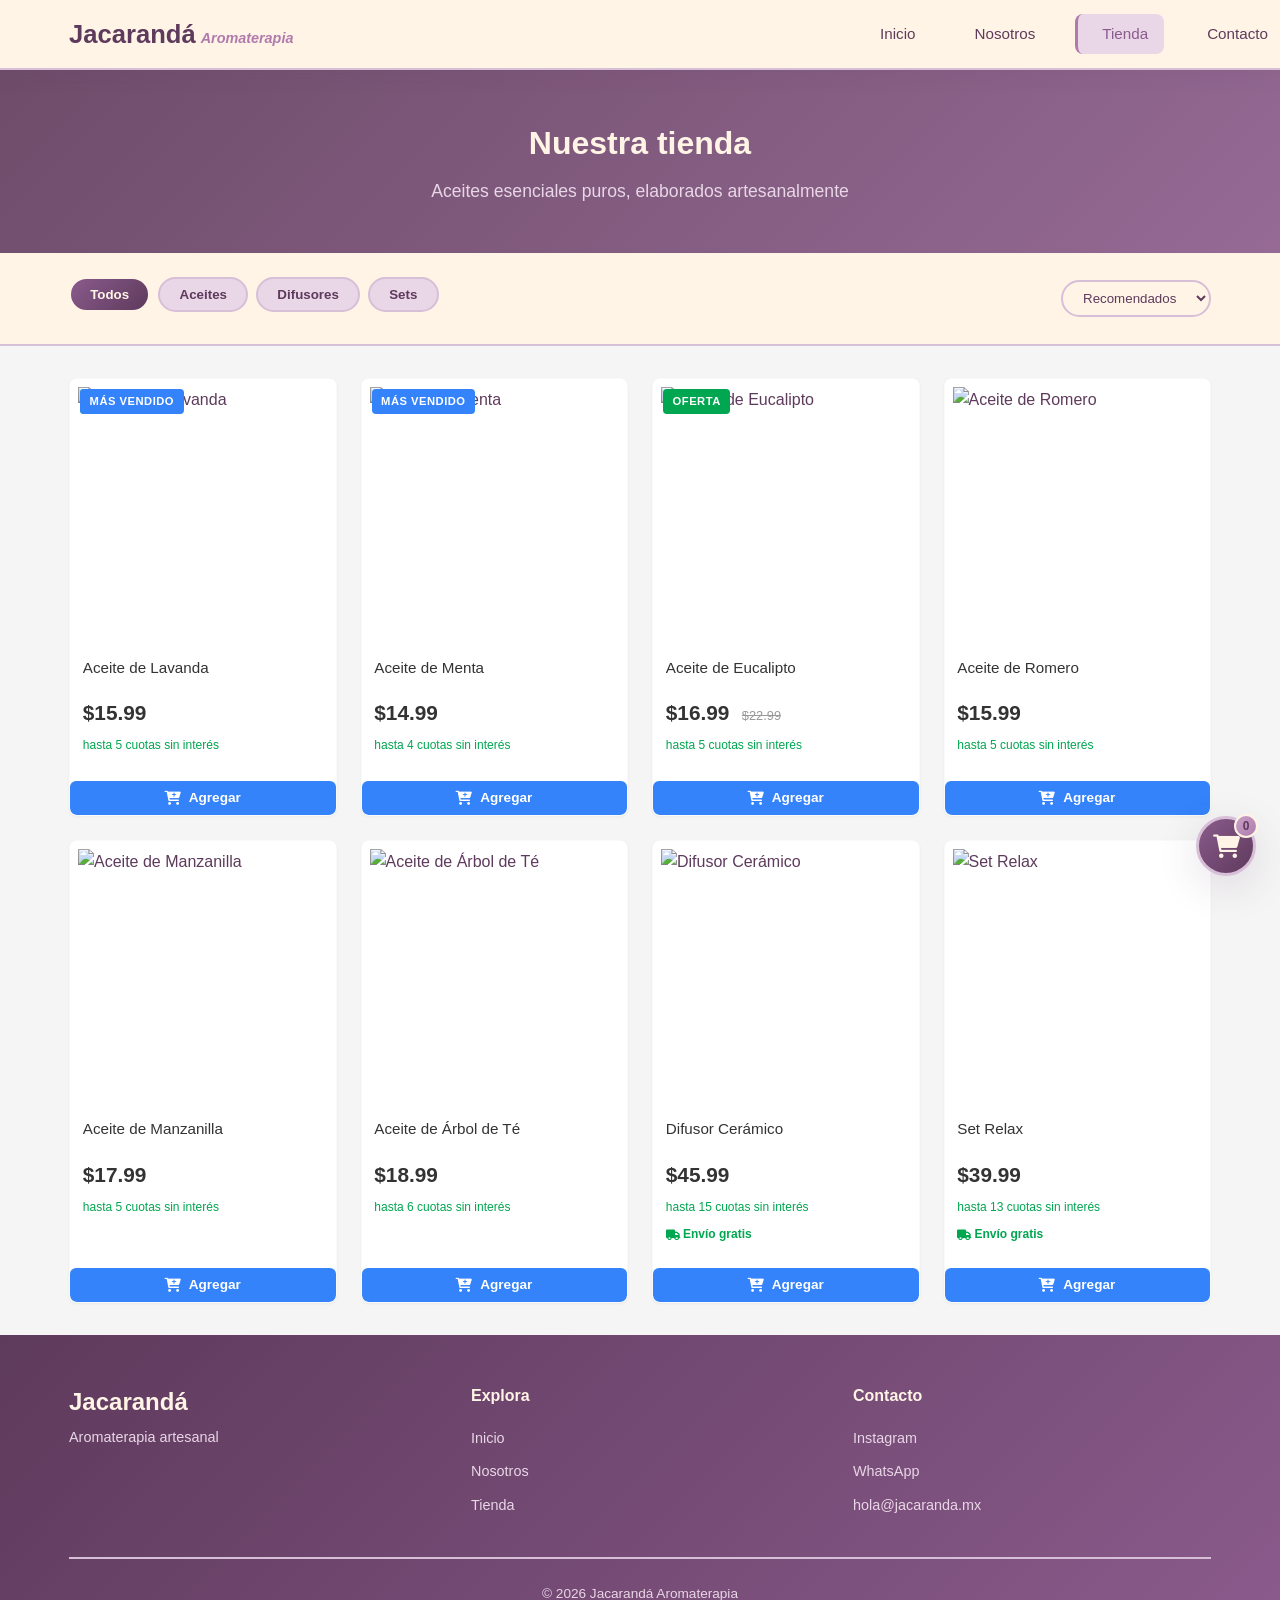
==== tienda.html @ 15b4b7e2 "Proyecto pra mostrar" ====
<!DOCTYPE html>
<html lang="es">
<head>
    <meta charset="UTF-8">
    <meta name="viewport" content="width=device-width, initial-scale=1.0, maximum-scale=1.0, user-scalable=yes">
    <title>Tienda Jacarandá - Aceites esenciales artesanales</title>
    <link rel="stylesheet" href="./css/styles.css">
    <!-- Font Awesome -->
    <link rel="stylesheet" href="https://cdnjs.cloudflare.com/ajax/libs/font-awesome/6.0.0/css/all.min.css">
</head>
<body>
    <!-- ===== HEADER ===== -->
    <header>
        <div class="container">
            <div class="logo">
                <h1>Jacarandá<span>Aromaterapia</span></h1>
            </div>
            
            <button class="menu-toggle" id="menuToggle">
                <i class="fas fa-bars"></i>
            </button>

            <nav class="nav-menu" id="navMenu">
                <button class="menu-close" id="menuClose">
                    <i class="fas fa-times"></i>
                </button>
                <ul>
                    <li><a href="index.html" class="menu-link">Inicio</a></li>
                    <li><a href="index.html#nosotros">Nosotros</a></li>
                    <li><a href="tienda.html" class="menu-link active">Tienda</a></li>
                    <li><a href="index.html#contacto">Contacto</a></li>
                </ul>
            </nav>
        </div>
    </header>

    <!-- ===== CARRITO FLOTANTE ===== -->
    <div class="cart-floating" id="cartFloating">
        <button class="cart-toggle" id="cartToggle">
            <i class="fas fa-shopping-cart"></i>
            <span class="cart-count" id="cartCount">0</span>
        </button>
        
        <div class="cart-panel" id="cartPanel">
            <div class="cart-header">
                <h3>Mi carrito</h3>
                <button class="cart-close" id="cartClose">
                    <i class="fas fa-times"></i>
                </button>
            </div>
            <div class="cart-items" id="cartItems">
                <p class="cart-empty">Tu carrito está vacío</p>
            </div>
            <div class="cart-footer">
                <div class="cart-total">
                    <span>Total:</span>
                    <span id="cartTotal">$0.00</span>
                </div>
                <button class="btn btn-primary" id="checkoutBtn">
                    <i class="fas fa-check-circle"></i> Finalizar compra
                </button>
            </div>
        </div>
    </div>

    <!-- ===== HERO TIENDA ===== -->
    <section class="hero-tienda">
        <div class="container">
            <div class="hero-tienda-content">
                <h1>Nuestra tienda</h1>
                <p>Aceites esenciales puros, elaborados artesanalmente</p>
            </div>
        </div>
    </section>

    <!-- ===== FILTROS ===== -->
    <section class="filtros">
        <div class="container">
            <div class="filtros-wrapper">
                <div class="filtros-tabs">
                    <button class="filtro-btn active" data-filtro="todos">Todos</button>
                    <button class="filtro-btn" data-filtro="aceites">Aceites</button>
                    <button class="filtro-btn" data-filtro="difusores">Difusores</button>
                    <button class="filtro-btn" data-filtro="sets">Sets</button>
                </div>
                <div class="ordenar">
                    <select id="ordenarPor">
                        <option value="recomendados">Recomendados</option>
                        <option value="menor-precio">Menor precio</option>
                        <option value="mayor-precio">Mayor precio</option>
                    </select>
                </div>
            </div>
        </div>
    </section>

    <!-- ===== PRODUCTOS GRID ===== -->
    <section class="tienda-productos">
        <div class="container">
            <div class="productos-grid" id="productosGrid"></div>
            
            <!-- Cargando... -->
            <div class="cargando" id="cargando" style="display: none;">
                <i class="fas fa-spinner fa-spin"></i> Cargando productos...
            </div>
        </div>
    </section>

    <!-- ===== FOOTER ===== -->
    <footer>
        <div class="container">
            <div class="footer-content">
                <div class="footer-logo">
                    <h3>Jacarandá</h3>
                    <p>Aromaterapia artesanal</p>
                </div>
                <div class="footer-links">
                    <div class="footer-col">
                        <h4>Explora</h4>
                        <ul>
                            <li><a href="index.html">Inicio</a></li>
                            <li><a href="index.html#nosotros">Nosotros</a></li>
                            <li><a href="tienda.html">Tienda</a></li>
                        </ul>
                    </div>
                    <div class="footer-col">
                        <h4>Contacto</h4>
                        <ul>
                            <li><a href="#">Instagram</a></li>
                            <li><a href="#">WhatsApp</a></li>
                            <li><a href="#">hola@jacaranda.mx</a></li>
                        </ul>
                    </div>
                </div>
            </div>
            <div class="footer-bottom">
                <p>&copy; 2026 Jacarandá Aromaterapia</p>
            </div>
        </div>
    </footer>

    <script src="./scripts/script.js"></script>
</body>
</html>
---- css/styles.css ----
/* ===== RESET Y VARIABLES ===== */
* {
    margin: 0;
    padding: 0;
    box-sizing: border-box;
}

:root {
    /* Paleta Jacarandá */
    --blanco-crema: #FFF4E6;
    --lila-niebla: #E9D6E7;
    --lavanda-flor: #D8BFD8;
    --violeta-dulce: #C8A2C8;
    --jacaranda-claro: #B07BAC;
    --purpura-flor: #8A5B8C;
    --violeta-profundo: #5E3A5C;
    
    /* Sombras */
    --sombra-suave: 0 5px 20px rgba(94, 58, 92, 0.08);
    --sombra-media: 0 8px 30px rgba(94, 58, 92, 0.12);
    --sombra-fuerte: 0 10px 40px rgba(94, 58, 92, 0.15);
    
    /* Tipografía */
    --fuente-principal: 'Segoe UI', Tahoma, Geneva, Verdana, sans-serif;
}

body {
    font-family: var(--fuente-principal);
    line-height: 1.6;
    color: var(--violeta-profundo);
    background-color: var(--blanco-crema);
    overflow-x: hidden;
}

.container {
    width: 90%;
    max-width: 1200px;
    margin: 0 auto;
    padding: 0 5px;
}

/* ===== HEADER ===== */
header {
    background-color: var(--blanco-crema);
    box-shadow: var(--sombra-suave);
    position: sticky;
    top: 0;
    z-index: 90;
    height: 70px;
    display: flex;
    align-items: center;
    border-bottom: 2px solid var(--lavanda-flor);
}

header .container {
    display: flex;
    justify-content: space-between;
    align-items: center;
}

.logo h1 {
    font-size: 1.3rem;
    color: var(--violeta-profundo);
    font-weight: 700;
}

.logo span {
    color: var(--jacaranda-claro);
    font-style: italic;
    margin-left: 5px;
    font-size: 0.9rem;
}

/* ===== MENÚ HAMBURGUESA ===== */
.menu-toggle {
    background: none;
    border: 2px solid var(--lavanda-flor);
    font-size: 1.4rem;
    color: var(--purpura-flor);
    cursor: pointer;
    padding: 0.4rem 0.6rem;
    border-radius: 8px;
    transition: all 0.3s;
}

.menu-toggle:hover {
    background-color: var(--lila-niebla);
    border-color: var(--jacaranda-claro);
}

.menu-close {
    background: var(--lila-niebla);
    border: none;
    font-size: 1.4rem;
    color: var(--violeta-profundo);
    cursor: pointer;
    position: absolute;
    top: 1rem;
    right: 1rem;
    width: 40px;
    height: 40px;
    border-radius: 50%;
    display: flex;
    align-items: center;
    justify-content: center;
}

.nav-menu {
    position: fixed;
    top: 0;
    left: -100%;
    width: 85%;
    max-width: 350px;
    height: 100vh;
    background-color: var(--blanco-crema);
    box-shadow: var(--sombra-fuerte);
    padding: 4rem 2rem;
    transition: left 0.3s ease-in-out;
    z-index: 1000;
    border-right: 3px solid var(--lavanda-flor);
}

.nav-menu.active {
    left: 0;
}

.nav-menu ul {
    list-style: none;
    display: flex;
    flex-direction: column;
    gap: 1.5rem;
}

.nav-menu a {
    text-decoration: none;
    color: var(--violeta-profundo);
    font-size: 1.1rem;
    font-weight: 500;
    transition: all 0.3s;
    display: block;
    padding: 0.5rem 1rem;
    border-radius: 8px;
    border-left: 3px solid transparent;
}

.nav-menu a:hover,
.nav-menu a.active {
    color: var(--purpura-flor);
    background-color: var(--lila-niebla);
    border-left: 3px solid var(--jacaranda-claro);
    padding-left: 1.5rem;
}

.menu-link-tienda {
    background: linear-gradient(135deg, var(--purpura-flor), var(--violeta-profundo));
    color: var(--blanco-crema) !important;
    border-left: none !important;
    text-align: center;
}

.menu-link-tienda i {
    margin-right: 5px;
}

/* ===== HERO - PÁGINA PRINCIPAL ===== */
.hero {
    background: linear-gradient(135deg, rgba(94, 58, 92, 0.85), rgba(138, 91, 140, 0.85)), 
                url('https://images.pexels.com/photos/4194851/pexels-photo-4194851.jpeg?auto=compress&cs=tinysrgb&w=1260&h=750&dpr=2');
    background-size: cover;
    background-position: center;
    color: var(--blanco-crema);
    padding: 0;
    text-align: center;
    position: relative;
    display: flex;
    align-items: center;
    justify-content: center;
    min-height: calc(100vh - 70px);
}

.hero-content {
    width: 100%;
    padding: 2rem 0;
}

.hero-content h2 {
    font-size: 1.8rem;
    margin-bottom: 1rem;
    line-height: 1.2;
    color: var(--blanco-crema);
    text-shadow: 2px 2px 4px rgba(94, 58, 92, 0.3);
}

.hero-content p {
    font-size: 1rem;
    margin-bottom: 1.5rem;
    color: var(--lila-niebla);
}

/* ===== SECCIÓN ETIQUETA ===== */
.seccion-etiqueta {
    display: inline-block;
    background-color: var(--lila-niebla);
    color: var(--violeta-profundo);
    padding: 0.3rem 1rem;
    border-radius: 50px;
    font-size: 0.8rem;
    font-weight: 600;
    letter-spacing: 1px;
    margin-bottom: 1rem;
    border: 1px solid var(--lavanda-flor);
}

/* ===== NOSOTROS ===== */
.nosotros {
    padding: 4rem 0;
    background-color: var(--blanco-crema);
}

.nosotros-grid {
    display: grid;
    grid-template-columns: 1fr;
    gap: 2rem;
    margin-top: 2rem;
}

.nosotros-texto p.grande {
    font-size: 1.3rem;
    font-weight: 500;
    color: var(--purpura-flor);
    margin-bottom: 1rem;
    line-height: 1.4;
}

.nosotros-texto p {
    margin-bottom: 1rem;
    color: var(--violeta-profundo);
}

.nosotros-imagen img {
    width: 100%;
    height: 300px;
    object-fit: cover;
    border-radius: 30px;
    border: 3px solid var(--lavanda-flor);
    box-shadow: var(--sombra-media);
}

.btn-link {
    display: inline-block;
    color: var(--purpura-flor);
    text-decoration: none;
    font-weight: 600;
    margin-top: 1rem;
    transition: all 0.3s;
}

.btn-link i {
    transition: transform 0.3s;
}

.btn-link:hover {
    color: var(--violeta-profundo);
}

.btn-link:hover i {
    transform: translateX(5px);
}

/* ===== BENEFICIOS ===== */
.beneficios {
    padding: 4rem 0;
    background-color: var(--lila-niebla);
    background-image: radial-gradient(circle at 10% 30%, var(--lavanda-flor) 0%, transparent 30%);
}

.beneficios-header {
    text-align: center;
    margin-bottom: 3rem;
}

.beneficios-grid {
    display: grid;
    grid-template-columns: 1fr;
    gap: 1.5rem;
}

.beneficio-card {
    background-color: var(--blanco-crema);
    padding: 2rem 1.5rem;
    border-radius: 20px;
    border: 2px solid var(--lavanda-flor);
    text-align: center;
    transition: all 0.3s;
}

.beneficio-card:hover {
    transform: translateY(-5px);
    border-color: var(--jacaranda-claro);
    box-shadow: var(--sombra-fuerte);
}

.beneficio-icono {
    width: 70px;
    height: 70px;
    background: linear-gradient(135deg, var(--purpura-flor), var(--violeta-profundo));
    border-radius: 50%;
    display: flex;
    align-items: center;
    justify-content: center;
    margin: 0 auto 1.5rem;
    color: var(--blanco-crema);
    font-size: 1.8rem;
    border: 3px solid var(--lavanda-flor);
}

.beneficio-card h3 {
    color: var(--violeta-profundo);
    margin-bottom: 0.5rem;
    font-size: 1.2rem;
}

.beneficio-card p {
    color: var(--jacaranda-claro);
    font-size: 0.95rem;
}

/* ===== PRODUCTOS DESTACADOS ===== */
.destacados {
    padding: 4rem 0;
    background-color: var(--blanco-crema);
}

.destacados-header {
    text-align: center;
    margin-bottom: 3rem;
}

.destacados-grid {
    display: grid;
    grid-template-columns: repeat(2, 1fr);
    gap: 1.2rem;
    max-width: 600px;
    margin: 0 auto;
}

.destacado-card {
    background-color: var(--lila-niebla);
    border-radius: 20px;
    overflow: hidden;
    border: 2px solid var(--lavanda-flor);
    position: relative;
    transition: all 0.3s;
}

.destacado-card:hover {
    transform: translateY(-5px);
    border-color: var(--jacaranda-claro);
    box-shadow: var(--sombra-fuerte);
}

.destacado-badge {
    position: absolute;
    top: 10px;
    left: 10px;
    background: linear-gradient(135deg, var(--purpura-flor), var(--violeta-profundo));
    color: var(--blanco-crema);
    padding: 0.2rem 0.8rem;
    border-radius: 50px;
    font-size: 0.7rem;
    font-weight: 600;
    z-index: 1;
    border: 1px solid var(--blanco-crema);
}

.destacado-img {
    width: 100%;
    height: 150px;
    overflow: hidden;
}

.destacado-img img {
    width: 100%;
    height: 100%;
    object-fit: cover;
    transition: transform 0.5s;
}

.destacado-card:hover .destacado-img img {
    transform: scale(1.1);
}

.destacado-info {
    padding: 1rem;
    text-align: center;
}

.destacado-info h3 {
    color: var(--violeta-profundo);
    font-size: 1rem;
    margin-bottom: 0.3rem;
}

.destacado-desc {
    color: var(--jacaranda-claro);
    font-size: 0.8rem;
    margin-bottom: 0.5rem;
    display: none;
}

.destacado-precio {
    display: flex;
    justify-content: center;
    align-items: baseline;
    gap: 0.5rem;
}

.precio {
    font-size: 1.1rem;
    font-weight: bold;
    color: var(--purpura-flor);
}

.tamaño {
    color: var(--jacaranda-claro);
    font-size: 0.75rem;
}

.ver-mas-container {
    text-align: center;
    margin-top: 3rem;
}

.btn-grande {
    padding: 0.9rem 2rem;
    font-size: 1.1rem;
}

.texto-secundario {
    color: var(--jacaranda-claro);
    font-size: 0.9rem;
    margin-top: 0.8rem;
}

.texto-secundario i {
    margin: 0 0.2rem;
}

/* ===== PROCESO ===== */
.proceso {
    padding: 4rem 0;
    background-color: var(--lila-niebla);
}

.proceso-header {
    text-align: center;
    margin-bottom: 3rem;
}

.proceso-grid {
    display: grid;
    grid-template-columns: 1fr;
    gap: 1.5rem;
}

.proceso-item {
    display: flex;
    align-items: center;
    gap: 1rem;
    background-color: var(--blanco-crema);
    padding: 1.2rem;
    border-radius: 15px;
    border: 2px solid var(--lavanda-flor);
}

.proceso-numero {
    width: 50px;
    height: 50px;
    background: linear-gradient(135deg, var(--purpura-flor), var(--violeta-profundo));
    color: var(--blanco-crema);
    border-radius: 50%;
    display: flex;
    align-items: center;
    justify-content: center;
    font-size: 1.3rem;
    font-weight: bold;
    border: 2px solid var(--blanco-crema);
    flex-shrink: 0;
}

.proceso-contenido h3 {
    color: var(--violeta-profundo);
    font-size: 1.1rem;
    margin-bottom: 0.2rem;
}

.proceso-contenido p {
    color: var(--jacaranda-claro);
    font-size: 0.9rem;
}

/* ===== TESTIMONIOS ===== */
.testimonios {
    padding: 4rem 0;
    background-color: var(--blanco-crema);
}

.testimonios-header {
    text-align: center;
    margin-bottom: 3rem;
}

.testimonios-grid {
    display: grid;
    grid-template-columns: 1fr;
    gap: 1.5rem;
}

.testimonio-card {
    background-color: var(--lila-niebla);
    padding: 1.8rem;
    border-radius: 20px;
    border: 2px solid var(--lavanda-flor);
    position: relative;
}

.testimonio-card i {
    color: var(--jacaranda-claro);
    font-size: 1.5rem;
    opacity: 0.5;
    margin-bottom: 0.5rem;
}

.testimonio-card p {
    color: var(--violeta-profundo);
    font-size: 0.95rem;
    margin-bottom: 1rem;
    font-style: italic;
}

.testimonio-autor {
    display: flex;
    flex-direction: column;
}

.testimonio-autor strong {
    color: var(--purpura-flor);
    font-size: 0.9rem;
}

.testimonio-autor span {
    color: var(--jacaranda-claro);
    font-size: 0.8rem;
}

/* ===== CONTACTO ===== */
.contacto {
    padding: 4rem 0;
    background-color: var(--lila-niebla);
}

.contacto-header {
    text-align: center;
    margin-bottom: 3rem;
}

.contacto-grid {
    display: grid;
    grid-template-columns: 1fr;
    gap: 2rem;
}

.contacto-card {
    background-color: var(--blanco-crema);
    padding: 2rem;
    border-radius: 20px;
    border: 2px solid var(--lavanda-flor);
}

.contacto-card h3 {
    color: var(--violeta-profundo);
    margin-bottom: 1rem;
    font-size: 1.2rem;
}

.contacto-detalles {
    margin: 1.5rem 0;
}

.contacto-detalles p {
    margin-bottom: 0.8rem;
    display: flex;
    align-items: center;
    gap: 0.8rem;
    color: var(--violeta-profundo);
}

.contacto-detalles i {
    color: var(--purpura-flor);
    width: 20px;
}

.redes-sociales {
    display: flex;
    gap: 1rem;
}

.redes-sociales a {
    color: var(--purpura-flor);
    font-size: 1.5rem;
    width: 45px;
    height: 45px;
    border-radius: 50%;
    background-color: var(--lavanda-flor);
    display: flex;
    align-items: center;
    justify-content: center;
    transition: all 0.3s;
}

.redes-sociales a:hover {
    color: var(--blanco-crema);
    background: linear-gradient(135deg, var(--purpura-flor), var(--violeta-profundo));
    transform: translateY(-3px) rotate(360deg);
}

.contacto-form {
    background-color: var(--blanco-crema);
    padding: 2rem;
    border-radius: 20px;
    border: 2px solid var(--lavanda-flor);
}

.contacto-form form {
    display: flex;
    flex-direction: column;
    gap: 1rem;
}

.contacto-form input,
.contacto-form textarea {
    padding: 0.8rem 1rem;
    background-color: var(--lila-niebla);
    border: 2px solid var(--lavanda-flor);
    border-radius: 12px;
    font-family: inherit;
    font-size: 0.95rem;
    color: var(--violeta-profundo);
}

.contacto-form input:focus,
.contacto-form textarea:focus {
    outline: none;
    border-color: var(--purpura-flor);
    background-color: var(--blanco-crema);
}

.btn-enviar {
    width: 100%;
    background: linear-gradient(135deg, var(--purpura-flor), var(--violeta-profundo));
    color: var(--blanco-crema);
    border: 2px solid var(--lavanda-flor);
}

/* ===== NEWSLETTER ===== */
.newsletter {
    padding: 3rem 0;
    background: linear-gradient(135deg, var(--violeta-profundo), var(--purpura-flor));
    color: var(--blanco-crema);
    text-align: center;
}

.newsletter-contenido h2 {
    font-size: 1.5rem;
    margin-bottom: 0.5rem;
}

.newsletter-contenido p {
    margin-bottom: 1.5rem;
    color: var(--lila-niebla);
}

.newsletter-form {
    display: flex;
    flex-direction: column;
    gap: 0.5rem;
    max-width: 500px;
    margin: 0 auto;
}

.newsletter-form input {
    padding: 0.8rem 1rem;
    border: 2px solid var(--lavanda-flor);
    border-radius: 30px;
    font-family: inherit;
    background-color: var(--blanco-crema);
}

.texto-pequeño {
    font-size: 0.8rem;
    margin-top: 0.5rem;
    opacity: 0.8;
}

/* ===== HERO TIENDA ===== */
.hero-tienda {
    background: linear-gradient(135deg, rgba(94, 58, 92, 0.9), rgba(138, 91, 140, 0.9));
    padding: 3rem 0;
    text-align: center;
    color: var(--blanco-crema);
}

.hero-tienda-content h1 {
    font-size: 2rem;
    margin-bottom: 0.5rem;
}

.hero-tienda-content p {
    color: var(--lila-niebla);
    font-size: 1.1rem;
}

/* ===== FILTROS ===== */
.filtros {
    padding: 1.5rem 0;
    background-color: var(--blanco-crema);
    border-bottom: 2px solid var(--lavanda-flor);
}

.filtros-wrapper {
    display: flex;
    flex-direction: column;
    gap: 1rem;
}

.filtros-tabs {
    display: flex;
    gap: 0.5rem;
    overflow-x: auto;
    padding-bottom: 0.5rem;
}

.filtro-btn {
    padding: 0.5rem 1.2rem;
    background-color: var(--lila-niebla);
    border: 2px solid var(--lavanda-flor);
    border-radius: 30px;
    color: var(--violeta-profundo);
    font-weight: 600;
    cursor: pointer;
    transition: all 0.3s;
    white-space: nowrap;
}

.filtro-btn.active,
.filtro-btn:hover {
    background: linear-gradient(135deg, var(--purpura-flor), var(--violeta-profundo));
    color: var(--blanco-crema);
    border-color: var(--blanco-crema);
}

.ordenar select {
    padding: 0.5rem 1rem;
    background-color: var(--blanco-crema);
    border: 2px solid var(--lavanda-flor);
    border-radius: 30px;
    color: var(--violeta-profundo);
    font-weight: 500;
    cursor: pointer;
    width: 100%;
}

/* ===== TIENDA PRODUCTOS - ESTILO MERCADO LIBRE ===== */
.tienda-productos {
    padding: 2rem 0;
    background-color: #f5f5f5; /* Fondo gris muy suave como ML */
}

.productos-grid {
    display: grid;
    grid-template-columns: repeat(2, 1fr);
    gap: 1rem;
    margin: 0 auto;
}

.producto-card {
    background: white;
    border-radius: 8px;
    overflow: hidden;
    transition: all 0.2s ease;
    position: relative;
    display: flex;
    flex-direction: column;
    box-shadow: 0 1px 3px rgba(0,0,0,0.05);
    border: 1px solid rgba(0,0,0,0.02);
}

.producto-card:hover {
    box-shadow: 0 8px 16px rgba(0,0,0,0.05);
    border-color: rgba(0,0,0,0.04);
    transform: translateY(-2px);
}

/* Enlace completo del producto */
.producto-link {
    text-decoration: none;
    color: inherit;
    display: flex;
    flex-direction: column;
    height: 100%;
}

/* Imagen - Contenedor cuadrado perfecto */
.producto-img {
    width: 100%;
    aspect-ratio: 1 / 1;
    background-color: white;
    display: flex;
    align-items: center;
    justify-content: center;
    padding: 0.5rem;
    position: relative;
}

.producto-img img {
    width: 100%;
    height: 100%;
    object-fit: contain; /* IMPORTANTE: contain para que se vea el producto completo */
    transition: transform 0.2s ease;
}

.producto-card:hover .producto-img img {
    transform: scale(1.02);
}

/* Etiquetas/Badges */
.producto-badge {
    position: absolute;
    top: 10px;
    left: 10px;
    background-color: #3483fa; /* Azul Mercado Libre */
    color: white;
    padding: 0.2rem 0.6rem;
    border-radius: 4px;
    font-size: 0.7rem;
    font-weight: 600;
    z-index: 2;
    text-transform: uppercase;
    letter-spacing: 0.5px;
}

.producto-badge-oferta {
    background-color: #00a650; /* Verde Mercado Libre */
}

/* Información del producto */
.producto-info {
    padding: 0.8rem 0.8rem 1rem;
    background: white;
    display: flex;
    flex-direction: column;
    gap: 0.2rem;
}

/* Título - 2 líneas máx */
.producto-info h3 {
    color: #333;
    font-size: 0.9rem;
    font-weight: 400;
    line-height: 1.3;
    margin: 0 0 0.2rem;
    display: -webkit-box;
    -webkit-box-orient: vertical;
    overflow: hidden;
    min-height: 2.2rem;
}

/* Descripción oculta en tarjeta (solo para ML) */
.descripcion {
    display: none;
}

/* Precios */
.producto-precio {
    margin: 0.2rem 0;
}

.precio-actual {
    font-size: 1.2rem;
    font-weight: 600;
    color: #333;
    line-height: 1;
}

.precio-anterior {
    font-size: 0.8rem;
    color: #999;
    text-decoration: line-through;
    margin-left: 0.5rem;
}

/* Cuotas */
.producto-cuotas {
    font-size: 0.75rem;
    color: #00a650;
    font-weight: 500;
    margin: 0.1rem 0;
}

/* Envío gratis */
.producto-envio {
    font-size: 0.75rem;
    color: #00a650;
    font-weight: 600;
    display: flex;
    align-items: center;
    gap: 0.2rem;
    margin-top: 0.2rem;
}

.producto-envio i {
    font-size: 0.7rem;
}

/* Botón de agregar - Estilo Mercado Libre */
.btn-agregar {
    background: #3483fa; /* Azul ML */
    color: white;
    border: none;
    padding: 0.6rem;
    border-radius: 6px;
    font-size: 0.85rem;
    font-weight: 600;
    cursor: pointer;
    transition: all 0.2s;
    display: flex;
    align-items: center;
    justify-content: center;
    gap: 0.5rem;
    margin-top: 0.5rem;
    width: 100%;
}

.btn-agregar:hover {
    background: #2968c8; /* Azul ML más oscuro */
    transform: scale(1.01);
}

.btn-agregar i {
    font-size: 0.9rem;
}

/* Estado "Agregado" */
.btn-agregar.agregado {
    background: #00a650; /* Verde ML */
}

/* ===== RESPONSIVE MERCADO LIBRE ===== */
@media screen and (min-width: 480px) {
    .productos-grid {
        grid-template-columns: repeat(2, 1fr);
        gap: 1rem;
    }
}

@media screen and (min-width: 768px) {
    .productos-grid {
        grid-template-columns: repeat(3, 1fr);
        gap: 1.2rem;
    }
    
    .producto-info h3 {
        font-size: 0.95rem;
    }
    
    .precio-actual {
        font-size: 1.3rem;
    }
}

@media screen and (min-width: 1024px) {
    .productos-grid {
        grid-template-columns: repeat(4, 1fr);
        gap: 1.5rem;
    }
}

@media screen and (min-width: 1200px) {
    .productos-grid {
        grid-template-columns: repeat(5, 1fr); /* 5 productos en desktop grande como ML */
        gap: 1.5rem;
    }
}

/* ===== CARRITO ===== */
.cart-floating {
    position: fixed;
    bottom: 1.5rem;
    right: 1.5rem;
    z-index: 1001;
}

.cart-toggle {
    width: 60px;
    height: 60px;
    border-radius: 50%;
    background: linear-gradient(135deg, var(--purpura-flor), var(--violeta-profundo));
    border: 3px solid var(--lavanda-flor);
    color: var(--blanco-crema);
    font-size: 1.5rem;
    cursor: pointer;
    box-shadow: var(--sombra-fuerte);
    display: flex;
    align-items: center;
    justify-content: center;
    position: relative;
    transition: all 0.3s;
}

.cart-toggle:hover {
    transform: scale(1.1) rotate(5deg);
    border-color: var(--blanco-crema);
}

.cart-count {
    position: absolute;
    top: -5px;
    right: -5px;
    background: linear-gradient(135deg, var(--violeta-dulce), var(--jacaranda-claro));
    color: var(--violeta-profundo);
    border-radius: 50%;
    width: 24px;
    height: 24px;
    font-size: 0.75rem;
    display: flex;
    align-items: center;
    justify-content: center;
    font-weight: bold;
    border: 2px solid var(--blanco-crema);
}

.cart-panel {
    position: fixed;
    bottom: 6rem;
    right: 1.5rem;
    width: 90%;
    max-width: 350px;
    background-color: var(--blanco-crema);
    border-radius: 20px;
    box-shadow: var(--sombra-fuerte);
    padding: 1.2rem;
    display: none;
    border: 2px solid var(--lavanda-flor);
    z-index: 1002;
}

.cart-panel.active {
    display: block;
    animation: slideIn 0.3s ease;
}

@keyframes slideIn {
    from {
        opacity: 0;
        transform: translateY(20px);
    }
    to {
        opacity: 1;
        transform: translateY(0);
    }
}

.cart-header {
    display: flex;
    justify-content: space-between;
    align-items: center;
    margin-bottom: 1rem;
    padding-bottom: 0.5rem;
    border-bottom: 2px solid var(--lavanda-flor);
}

.cart-header h3 {
    color: var(--violeta-profundo);
    font-size: 1.1rem;
}

.cart-close {
    background: none;
    border: 2px solid var(--lavanda-flor);
    color: var(--violeta-profundo);
    cursor: pointer;
    width: 30px;
    height: 30px;
    border-radius: 50%;
    display: flex;
    align-items: center;
    justify-content: center;
}

.cart-close:hover {
    background-color: var(--lila-niebla);
    border-color: var(--jacaranda-claro);
}

.cart-items {
    max-height: 300px;
    overflow-y: auto;
    margin-bottom: 1rem;
}

.cart-item {
    display: flex;
    gap: 0.8rem;
    padding: 0.8rem 0;
    border-bottom: 1px solid var(--lavanda-flor);
}

.cart-item-img {
    width: 50px;
    height: 50px;
    border-radius: 10px;
    object-fit: cover;
    border: 2px solid var(--lavanda-flor);
}

.cart-item-info {
    flex: 1;
}

.cart-item-title {
    font-weight: 600;
    color: var(--violeta-profundo);
    font-size: 0.85rem;
}

.cart-item-price {
    color: var(--purpura-flor);
    font-weight: bold;
    font-size: 0.85rem;
}

.cart-item-quantity {
    display: flex;
    align-items: center;
    gap: 0.5rem;
    margin-top: 0.3rem;
}

.quantity-btn {
    background-color: var(--lila-niebla);
    border: 1px solid var(--lavanda-flor);
    width: 24px;
    height: 24px;
    border-radius: 5px;
    cursor: pointer;
    color: var(--violeta-profundo);
}

.quantity-btn:hover {
    background-color: var(--violeta-dulce);
    color: var(--blanco-crema);
}

.cart-item-remove {
    color: #ff6b6b;
    background: none;
    border: 1px solid #ff6b6b;
    border-radius: 5px;
    width: 24px;
    height: 24px;
    display: flex;
    align-items: center;
    justify-content: center;
    cursor: pointer;
}

.cart-empty {
    text-align: center;
    color: var(--jacaranda-claro);
    padding: 1.5rem 0;
}

.cart-footer {
    border-top: 2px solid var(--lavanda-flor);
    padding-top: 1rem;
}

.cart-total {
    display: flex;
    justify-content: space-between;
    font-weight: bold;
    margin-bottom: 1rem;
    color: var(--violeta-profundo);
}

/* ===== FOOTER ===== */
footer {
    background: linear-gradient(135deg, var(--violeta-profundo), var(--purpura-flor));
    color: var(--blanco-crema);
    padding: 3rem 0 1.5rem;
}

.footer-content {
    display: grid;
    grid-template-columns: 1fr;
    gap: 2rem;
    margin-bottom: 2rem;
}

.footer-logo h3 {
    font-size: 1.5rem;
    margin-bottom: 0.3rem;
}

.footer-logo p {
    color: var(--lila-niebla);
    font-size: 0.9rem;
}

.footer-links {
    display: grid;
    grid-template-columns: repeat(2, 1fr);
    gap: 1.5rem;
}

.footer-col h4 {
    margin-bottom: 1rem;
    font-size: 1rem;
    color: var(--blanco-crema);
}

.footer-col ul {
    list-style: none;
}

.footer-col li {
    margin-bottom: 0.5rem;
}

.footer-col a {
    color: var(--lila-niebla);
    text-decoration: none;
    font-size: 0.9rem;
    transition: color 0.3s;
}

.footer-col a:hover {
    color: var(--blanco-crema);
}

.footer-bottom {
    text-align: center;
    padding-top: 1.5rem;
    border-top: 2px solid var(--lavanda-flor);
    font-size: 0.85rem;
    color: var(--lila-niebla);
}

.footer-bottom i {
    color: var(--jacaranda-claro);
}

/* ===== BOTONES ===== */
.btn {
    display: inline-block;
    background: linear-gradient(135deg, var(--purpura-flor), var(--violeta-profundo));
    color: var(--blanco-crema);
    padding: 0.7rem 1.5rem;
    border-radius: 30px;
    text-decoration: none;
    font-weight: 600;
    transition: all 0.3s;
    border: 2px solid var(--lavanda-flor);
    cursor: pointer;
    font-size: 0.9rem;
    box-shadow: var(--sombra-media);
}

.btn:hover {
    transform: translateY(-2px);
    box-shadow: var(--sombra-fuerte);
    border-color: var(--blanco-crema);
}

.btn-primary {
    width: 100%;
}

/* ===== RESPONSIVE ===== */
@media screen and (min-width: 768px) {
    .logo h1 {
        font-size: 1.6rem;
    }
    
    .hero-content h2 {
        font-size: 2.2rem;
    }
    
    .hero-content p {
        font-size: 1.1rem;
    }
    
    .nosotros-grid {
        grid-template-columns: 1fr 1fr;
        align-items: center;
    }
    
    .beneficios-grid {
        grid-template-columns: repeat(2, 1fr);
    }
    
    .destacados-grid {
        gap: 2rem;
    }
    
    .destacado-img {
        height: 180px;
    }
    
    .proceso-grid {
        grid-template-columns: repeat(2, 1fr);
    }
    
    .testimonios-grid {
        grid-template-columns: repeat(2, 1fr);
    }
    
    .contacto-grid {
        grid-template-columns: repeat(2, 1fr);
    }
    
    .newsletter-form {
        flex-direction: row;
    }
    
    .newsletter-form input {
        flex: 1;
    }
    
    .footer-content {
        grid-template-columns: 1fr 2fr;
    }
    
    .productos-grid {
        grid-template-columns: repeat(2, 1fr);
    }
    
    .filtros-wrapper {
        flex-direction: row;
        justify-content: space-between;
        align-items: center;
    }
    
    .ordenar select {
        width: auto;
    }
}

@media screen and (min-width: 1024px) {
    .menu-toggle,
    .menu-close {
        display: none;
    }
    
    .nav-menu {
        position: static;
        left: 0;
        width: auto;
        height: auto;
        padding: 0;
        box-shadow: none;
        background: none;
        border-right: none;
    }
    
    .nav-menu ul {
        flex-direction: row;
        gap: 1.5rem;
    }
    
    .nav-menu a {
        font-size: 0.95rem;
        padding: 0.5rem 1rem;
    }
    
    .beneficios-grid {
        grid-template-columns: repeat(4, 1fr);
    }
    
    .testimonios-grid {
        grid-template-columns: repeat(3, 1fr);
    }
    
    .productos-grid {
        grid-template-columns: repeat(3, 1fr);
    }
}

@media screen and (min-width: 1200px) {
    .productos-grid {
        grid-template-columns: repeat(4, 1fr);
    }
}

/* ===== ANIMACIONES ===== */
@keyframes float {
    0% { transform: translateY(0px); }
    50% { transform: translateY(-5px); }
    100% { transform: translateY(0px); }
}

.cart-toggle {
    animation: float 3s ease-in-out infinite;
}

.cargando {
    text-align: center;
    padding: 3rem;
    color: var(--jacaranda-claro);
}

.cargando i {
    font-size: 2rem;
    margin-bottom: 1rem;
}
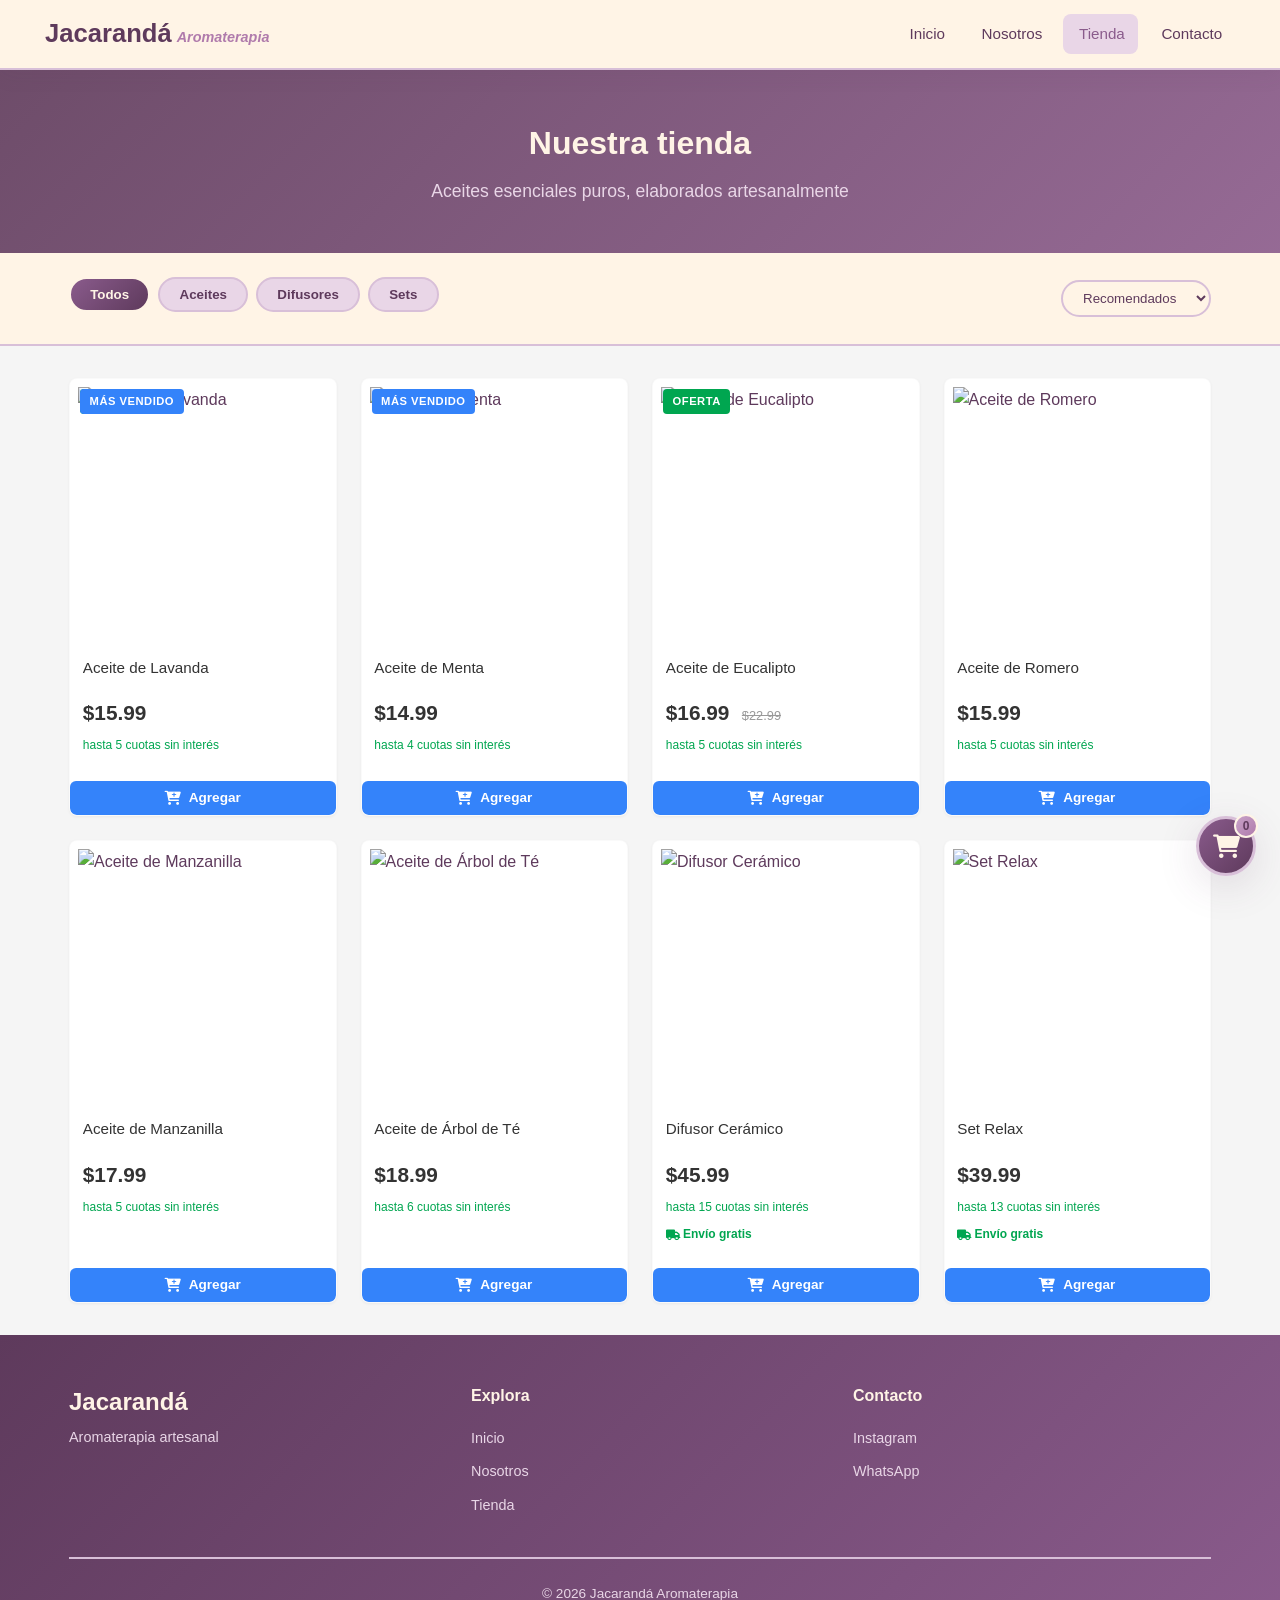
==== commit 6dabecfc: "Proyecto demo terminado" ====
--- a/tienda.html
+++ b/tienda.html
@@ -126,9 +126,8 @@
                     <div class="footer-col">
                         <h4>Contacto</h4>
                         <ul>
-                            <li><a href="#">Instagram</a></li>
-                            <li><a href="#">WhatsApp</a></li>
-                            <li><a href="#">hola@jacaranda.mx</a></li>
+                            <li><a href="https://www.instagram.com/jacaranda_carolina_pereira?igsh=MXhta3Y1Nnh4bXFneg==">Instagram</a></li>
+                            <li><a href="https://wa.me/5493415806460?text=Hola%21%20Quiero%20consultar%20sobre%20sus%20productos%20de%20aromaterapia">WhatsApp</a></li>
                         </ul>
                     </div>
                 </div>
--- a/css/styles.css
+++ b/css/styles.css
@@ -56,12 +56,22 @@
     display: flex;
     justify-content: space-between;
     align-items: center;
+    width: 100%;
+    height: 100%; /* Asegura que ocupe todo el alto del header */
+}
+
+.logo {
+    display: flex;
+    align-items: center;
+    height: 100%;
 }
 
 .logo h1 {
     font-size: 1.3rem;
     color: var(--violeta-profundo);
     font-weight: 700;
+    margin: 0;
+    line-height: 1;
 }
 
 .logo span {
@@ -165,7 +175,7 @@
 /* ===== HERO - PÁGINA PRINCIPAL ===== */
 .hero {
     background: linear-gradient(135deg, rgba(94, 58, 92, 0.85), rgba(138, 91, 140, 0.85)), 
-                url('https://images.pexels.com/photos/4194851/pexels-photo-4194851.jpeg?auto=compress&cs=tinysrgb&w=1260&h=750&dpr=2');
+                url('https://www.viveropullally.cl/wp-content/uploads/2017/11/Jacaranda-mimosifolia_-1-1200x1200.jpg');
     background-size: cover;
     background-position: center;
     color: var(--blanco-crema);
@@ -1359,28 +1369,74 @@
 @media screen and (min-width: 1024px) {
     .menu-toggle,
     .menu-close {
-        display: none;
+        display: none !important;
     }
     
     .nav-menu {
-        position: static;
-        left: 0;
-        width: auto;
-        height: auto;
+        position: static !important;
+        left: auto !important;
+        width: auto !important;
+        height: 100% !important; /* Ocupa todo el alto del header */
+        max-width: none !important;
+        padding: 0 !important;
+        box-shadow: none !important;
+        background: none !important;
+        border-right: none !important;
+        display: flex !important;
+        align-items: center !important; /* Centra verticalmente */
+    }
+    
+    .nav-menu ul {
+        flex-direction: row !important;
+        gap: 0.5rem !important;
+        display: flex !important;
+        align-items: center !important;
+        margin: 0;
         padding: 0;
-        box-shadow: none;
-        background: none;
-        border-right: none;
-    }
-    
-    .nav-menu ul {
-        flex-direction: row;
-        gap: 1.5rem;
+        height: 100%;
+    }
+    
+    .nav-menu li {
+        display: flex;
+        align-items: center;
+        height: 100%;
     }
     
     .nav-menu a {
-        font-size: 0.95rem;
-        padding: 0.5rem 1rem;
+        font-size: 0.95rem !important;
+        padding: 0.5rem 0.8rem !important;
+        display: flex !important;
+        align-items: center !important;
+        white-space: nowrap; /* Evita que el texto se rompa */
+        border-left: 3px solid transparent !important;
+        margin: 0;
+        height: fit-content;
+    }
+    
+    .nav-menu a:hover,
+    .nav-menu a.active {
+        padding-left: 0.8rem !important; /* Mantiene el padding consistente */
+    }
+    
+    /* Estilo especial para el enlace de tienda en desktop */
+    .menu-link-tienda {
+        background: linear-gradient(135deg, var(--purpura-flor), var(--violeta-profundo)) !important;
+        color: var(--blanco-crema) !important;
+        border-radius: 8px !important;
+        margin-left: 0.5rem !important;
+        padding: 0.5rem 1rem !important;
+        border: 2px solid var(--lavanda-flor) !important;
+    }
+    
+    .menu-link-tienda:hover {
+        transform: translateY(-2px);
+        box-shadow: var(--sombra-media);
+        border-color: var(--blanco-crema) !important;
+        padding-left: 1rem !important;
+    }
+    
+    .menu-link-tienda i {
+        margin-right: 5px;
     }
     
     .beneficios-grid {
@@ -1394,6 +1450,75 @@
     .productos-grid {
         grid-template-columns: repeat(3, 1fr);
     }
+}
+
+@media screen and (min-width: 768px) and (max-width: 1023px) {
+    .nav-menu {
+        width: 80%;
+        max-width: 320px;
+    }
+    
+    .menu-toggle {
+        display: block;
+    }
+    
+    .menu-close {
+        display: flex;
+    }
+}
+
+/* Ajuste para netbooks/desktop pequeños (1024px a 1200px) */
+@media screen and (min-width: 1024px) and (max-width: 1200px) {
+    .nav-menu ul {
+        gap: 0.3rem !important;
+    }
+    
+    .nav-menu a {
+        font-size: 0.9rem !important;
+        padding: 0.4rem 0.6rem !important;
+    }
+    
+    .logo h1 {
+        font-size: 1.2rem;
+    }
+    
+    .logo span {
+        font-size: 0.8rem;
+    }
+}
+
+/* ===== MENÚ MÓVIL - ASEGURAR QUE ESTÉ OCULTO EN DESKTOP ===== */
+.nav-menu {
+    position: fixed;
+    top: 0;
+    left: -100%;
+    width: 85%;
+    max-width: 350px;
+    height: 100vh;
+    background-color: var(--blanco-crema);
+    box-shadow: var(--sombra-fuerte);
+    padding: 4rem 2rem;
+    transition: left 0.3s ease-in-out;
+    z-index: 1000;
+    border-right: 3px solid var(--lavanda-flor);
+}
+
+.nav-menu.active {
+    left: 0;
+}
+
+/* ===== AJUSTE PARA EL BOTÓN DE TIENDA EN MÓVIL ===== */
+.nav-menu .menu-link-tienda {
+    margin-top: 0.5rem;
+    padding: 0.8rem !important;
+    border-radius: 8px;
+    border: 2px solid var(--lavanda-flor);
+}
+
+/* ===== CORRECCIÓN PARA QUE EL HEADER NO CUBRA EL CONTENIDO ===== */
+html {
+    scroll-padding-top: 70px; /* Compensa el header sticky */
+    scroll-behavior: smooth;
 }
 
 @media screen and (min-width: 1200px) {
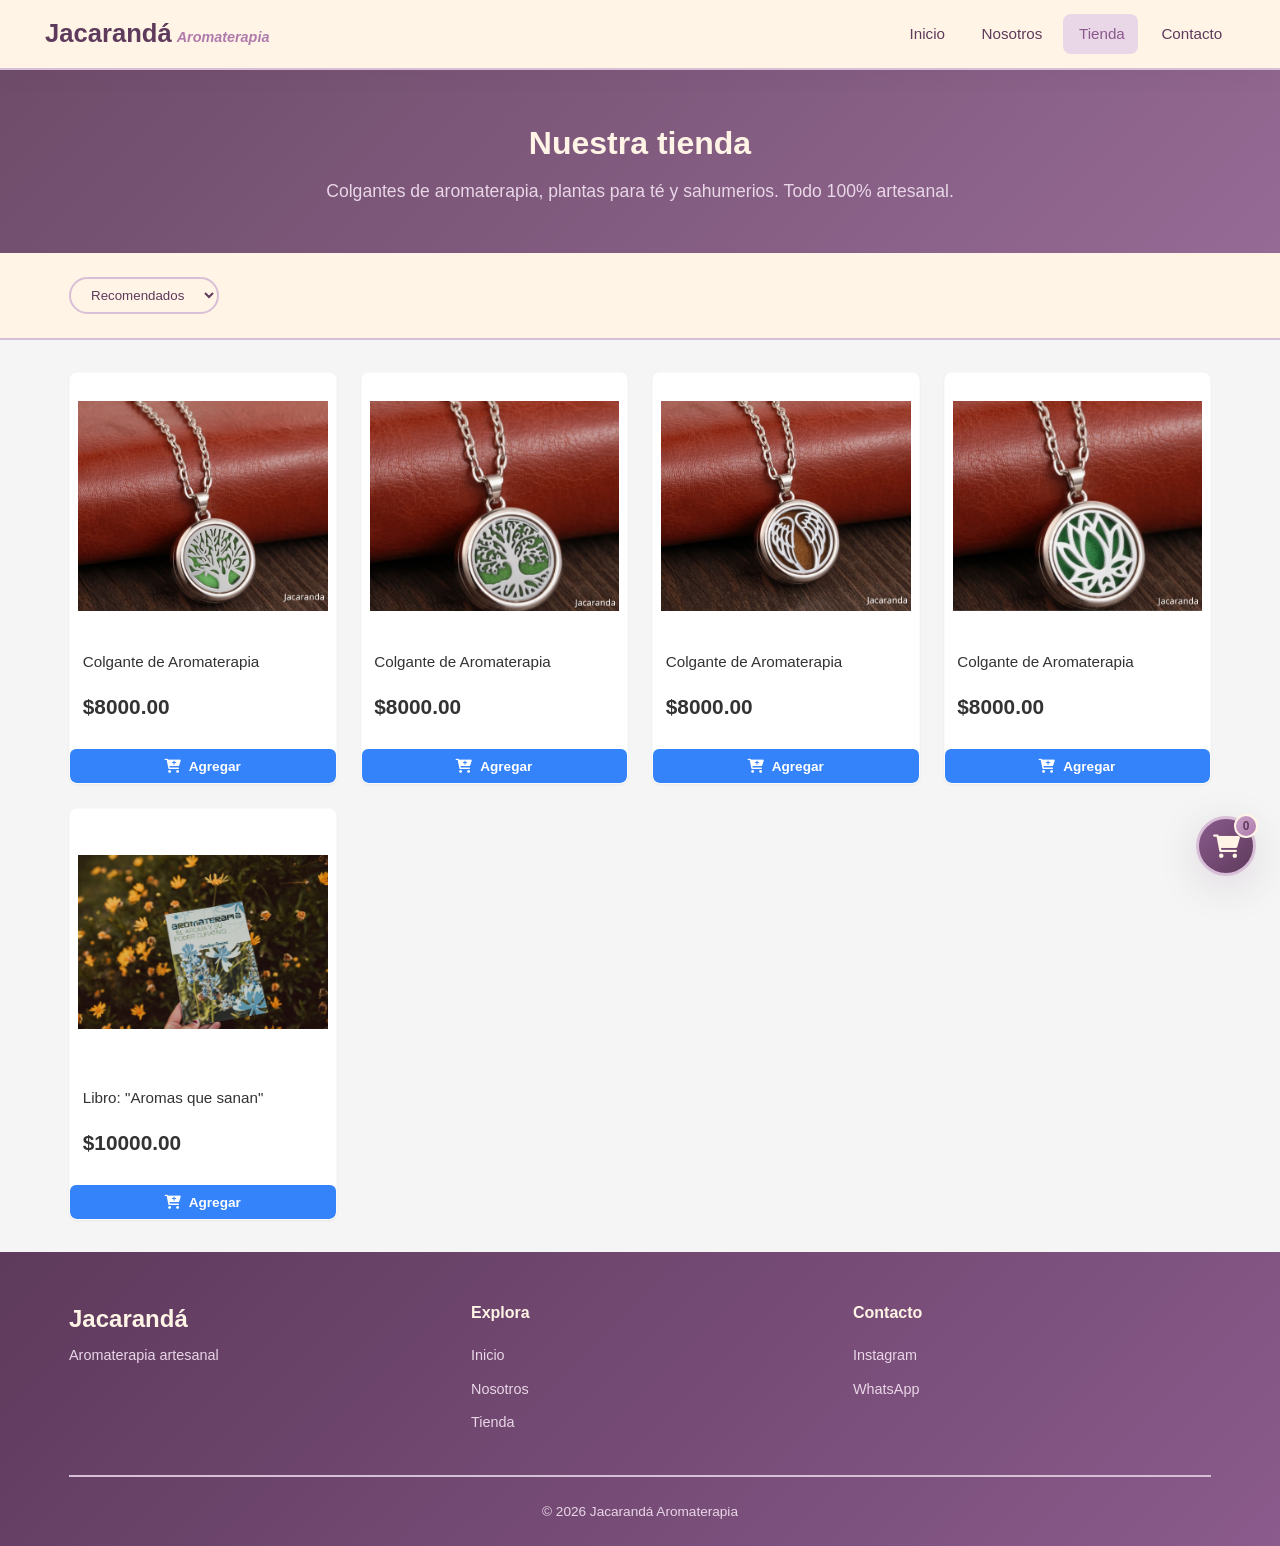
==== commit d97a8b16: "cambien los datos y edite el mensaje de whastapp" ====
--- a/tienda.html
+++ b/tienda.html
@@ -63,12 +63,12 @@
         </div>
     </div>
 
-    <!-- ===== HERO TIENDA ===== -->
+        <!-- ===== HERO TIENDA ===== -->
     <section class="hero-tienda">
         <div class="container">
             <div class="hero-tienda-content">
                 <h1>Nuestra tienda</h1>
-                <p>Aceites esenciales puros, elaborados artesanalmente</p>
+                <p>Colgantes de aromaterapia, plantas para té y sahumerios. Todo 100% artesanal.</p>
             </div>
         </div>
     </section>
@@ -77,12 +77,6 @@
     <section class="filtros">
         <div class="container">
             <div class="filtros-wrapper">
-                <div class="filtros-tabs">
-                    <button class="filtro-btn active" data-filtro="todos">Todos</button>
-                    <button class="filtro-btn" data-filtro="aceites">Aceites</button>
-                    <button class="filtro-btn" data-filtro="difusores">Difusores</button>
-                    <button class="filtro-btn" data-filtro="sets">Sets</button>
-                </div>
                 <div class="ordenar">
                     <select id="ordenarPor">
                         <option value="recomendados">Recomendados</option>
@@ -138,6 +132,7 @@
         </div>
     </footer>
 
+    <script src="./scripts/productos.js"></script>
     <script src="./scripts/script.js"></script>
 </body>
 </html>
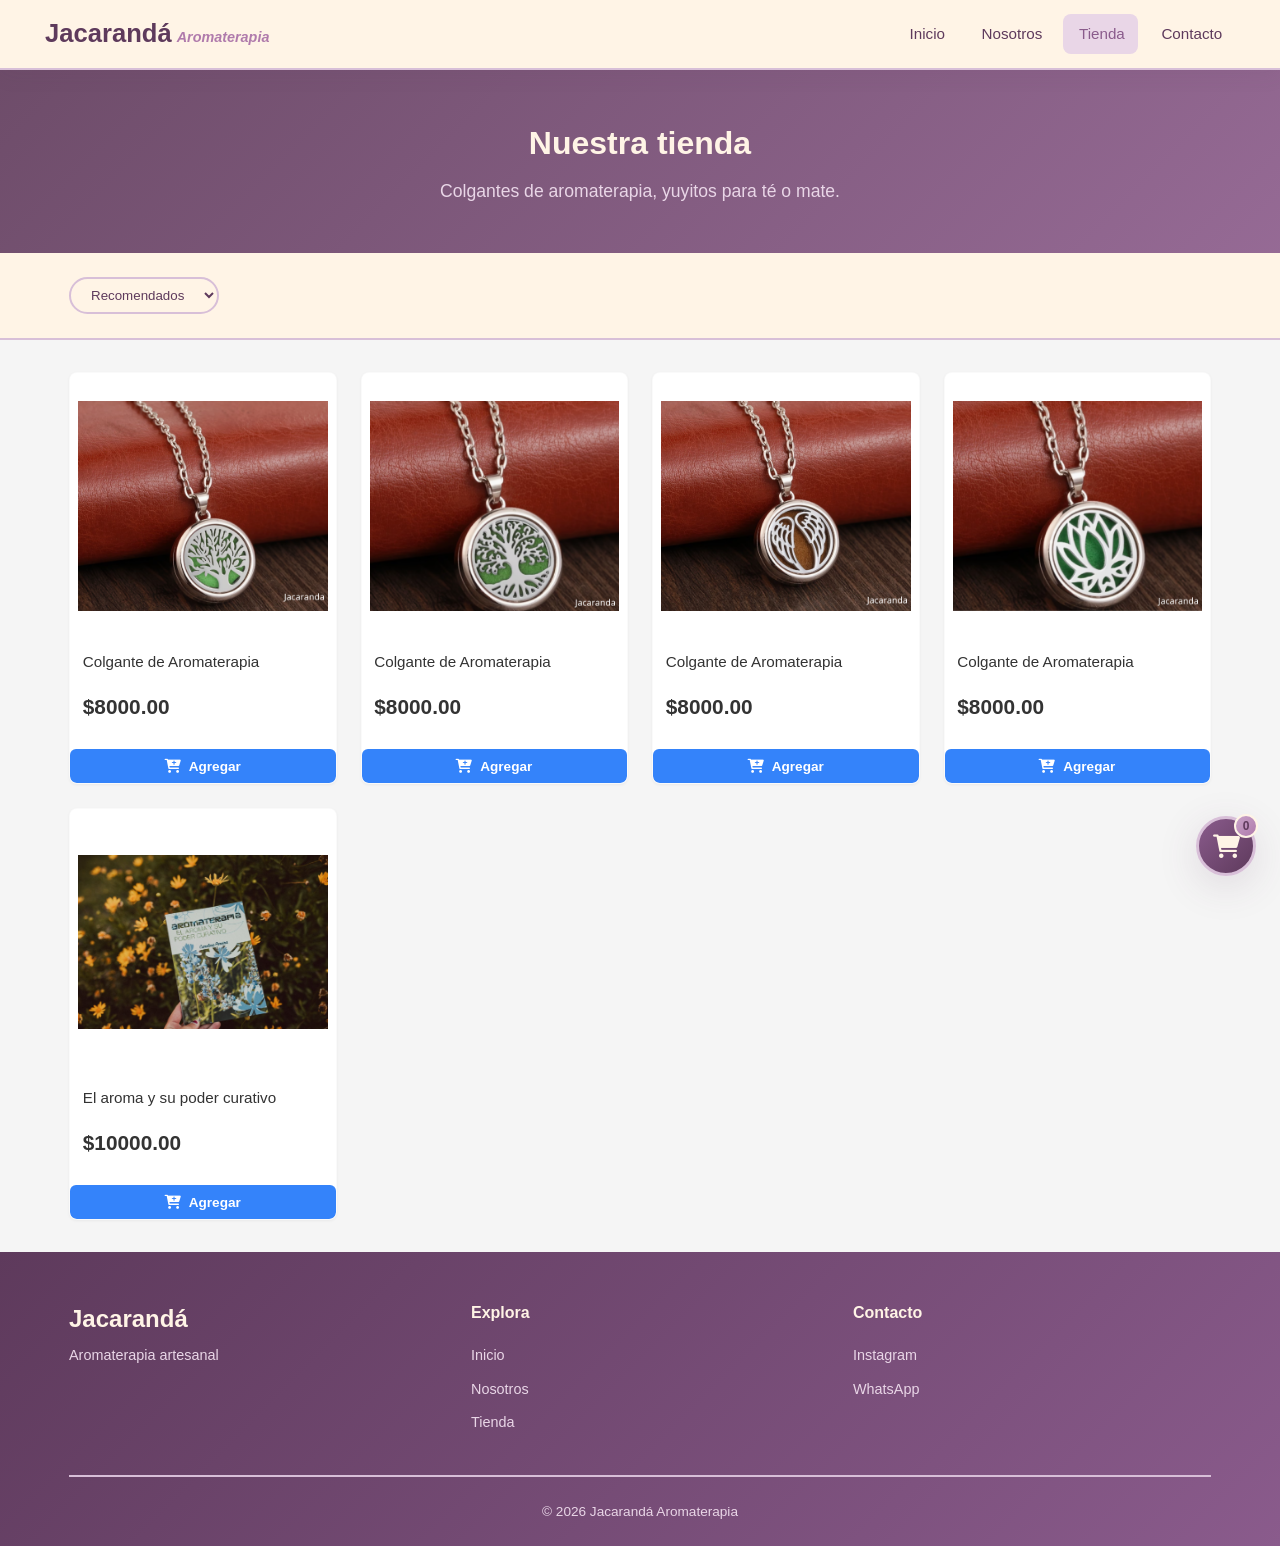
==== commit b10d951b: "cambion en el hero de tienda" ====
--- a/tienda.html
+++ b/tienda.html
@@ -68,7 +68,7 @@
         <div class="container">
             <div class="hero-tienda-content">
                 <h1>Nuestra tienda</h1>
-                <p>Colgantes de aromaterapia, plantas para té y sahumerios. Todo 100% artesanal.</p>
+                <p>Colgantes de aromaterapia, yuyitos para té o mate.</p>
             </div>
         </div>
     </section>
--- a/css/styles.css
+++ b/css/styles.css
@@ -249,7 +249,7 @@
 
 .nosotros-imagen img {
     width: 100%;
-    height: 300px;
+    height: 400px;
     object-fit: cover;
     border-radius: 30px;
     border: 3px solid var(--lavanda-flor);
@@ -277,242 +277,10 @@
     transform: translateX(5px);
 }
 
-/* ===== BENEFICIOS ===== */
-.beneficios {
-    padding: 4rem 0;
-    background-color: var(--lila-niebla);
-    background-image: radial-gradient(circle at 10% 30%, var(--lavanda-flor) 0%, transparent 30%);
-}
-
-.beneficios-header {
-    text-align: center;
-    margin-bottom: 3rem;
-}
-
-.beneficios-grid {
-    display: grid;
-    grid-template-columns: 1fr;
-    gap: 1.5rem;
-}
-
-.beneficio-card {
-    background-color: var(--blanco-crema);
-    padding: 2rem 1.5rem;
-    border-radius: 20px;
-    border: 2px solid var(--lavanda-flor);
-    text-align: center;
-    transition: all 0.3s;
-}
-
-.beneficio-card:hover {
-    transform: translateY(-5px);
-    border-color: var(--jacaranda-claro);
-    box-shadow: var(--sombra-fuerte);
-}
-
-.beneficio-icono {
-    width: 70px;
-    height: 70px;
-    background: linear-gradient(135deg, var(--purpura-flor), var(--violeta-profundo));
-    border-radius: 50%;
-    display: flex;
-    align-items: center;
-    justify-content: center;
-    margin: 0 auto 1.5rem;
-    color: var(--blanco-crema);
-    font-size: 1.8rem;
-    border: 3px solid var(--lavanda-flor);
-}
-
-.beneficio-card h3 {
-    color: var(--violeta-profundo);
-    margin-bottom: 0.5rem;
-    font-size: 1.2rem;
-}
-
-.beneficio-card p {
-    color: var(--jacaranda-claro);
-    font-size: 0.95rem;
-}
-
-/* ===== PRODUCTOS DESTACADOS ===== */
-.destacados {
-    padding: 4rem 0;
-    background-color: var(--blanco-crema);
-}
-
-.destacados-header {
-    text-align: center;
-    margin-bottom: 3rem;
-}
-
-.destacados-grid {
-    display: grid;
-    grid-template-columns: repeat(2, 1fr);
-    gap: 1.2rem;
-    max-width: 600px;
-    margin: 0 auto;
-}
-
-.destacado-card {
-    background-color: var(--lila-niebla);
-    border-radius: 20px;
-    overflow: hidden;
-    border: 2px solid var(--lavanda-flor);
-    position: relative;
-    transition: all 0.3s;
-}
-
-.destacado-card:hover {
-    transform: translateY(-5px);
-    border-color: var(--jacaranda-claro);
-    box-shadow: var(--sombra-fuerte);
-}
-
-.destacado-badge {
-    position: absolute;
-    top: 10px;
-    left: 10px;
-    background: linear-gradient(135deg, var(--purpura-flor), var(--violeta-profundo));
-    color: var(--blanco-crema);
-    padding: 0.2rem 0.8rem;
-    border-radius: 50px;
-    font-size: 0.7rem;
-    font-weight: 600;
-    z-index: 1;
-    border: 1px solid var(--blanco-crema);
-}
-
-.destacado-img {
-    width: 100%;
-    height: 150px;
-    overflow: hidden;
-}
-
-.destacado-img img {
-    width: 100%;
-    height: 100%;
-    object-fit: cover;
-    transition: transform 0.5s;
-}
-
-.destacado-card:hover .destacado-img img {
-    transform: scale(1.1);
-}
-
-.destacado-info {
-    padding: 1rem;
-    text-align: center;
-}
-
-.destacado-info h3 {
-    color: var(--violeta-profundo);
-    font-size: 1rem;
-    margin-bottom: 0.3rem;
-}
-
-.destacado-desc {
-    color: var(--jacaranda-claro);
-    font-size: 0.8rem;
-    margin-bottom: 0.5rem;
-    display: none;
-}
-
-.destacado-precio {
-    display: flex;
-    justify-content: center;
-    align-items: baseline;
-    gap: 0.5rem;
-}
-
-.precio {
-    font-size: 1.1rem;
-    font-weight: bold;
-    color: var(--purpura-flor);
-}
-
-.tamaño {
-    color: var(--jacaranda-claro);
-    font-size: 0.75rem;
-}
-
-.ver-mas-container {
-    text-align: center;
-    margin-top: 3rem;
-}
-
-.btn-grande {
-    padding: 0.9rem 2rem;
-    font-size: 1.1rem;
-}
-
-.texto-secundario {
-    color: var(--jacaranda-claro);
-    font-size: 0.9rem;
-    margin-top: 0.8rem;
-}
-
-.texto-secundario i {
-    margin: 0 0.2rem;
-}
-
-/* ===== PROCESO ===== */
-.proceso {
-    padding: 4rem 0;
-    background-color: var(--lila-niebla);
-}
-
-.proceso-header {
-    text-align: center;
-    margin-bottom: 3rem;
-}
-
-.proceso-grid {
-    display: grid;
-    grid-template-columns: 1fr;
-    gap: 1.5rem;
-}
-
-.proceso-item {
-    display: flex;
-    align-items: center;
-    gap: 1rem;
-    background-color: var(--blanco-crema);
-    padding: 1.2rem;
-    border-radius: 15px;
-    border: 2px solid var(--lavanda-flor);
-}
-
-.proceso-numero {
-    width: 50px;
-    height: 50px;
-    background: linear-gradient(135deg, var(--purpura-flor), var(--violeta-profundo));
-    color: var(--blanco-crema);
-    border-radius: 50%;
-    display: flex;
-    align-items: center;
-    justify-content: center;
-    font-size: 1.3rem;
-    font-weight: bold;
-    border: 2px solid var(--blanco-crema);
-    flex-shrink: 0;
-}
-
-.proceso-contenido h3 {
-    color: var(--violeta-profundo);
-    font-size: 1.1rem;
-    margin-bottom: 0.2rem;
-}
-
-.proceso-contenido p {
-    color: var(--jacaranda-claro);
-    font-size: 0.9rem;
-}
-
 /* ===== TESTIMONIOS ===== */
 .testimonios {
     padding: 4rem 0;
-    background-color: var(--blanco-crema);
+    background-color: var(--lila-niebla);
 }
 
 .testimonios-header {
@@ -527,7 +295,7 @@
 }
 
 .testimonio-card {
-    background-color: var(--lila-niebla);
+    background-color: var(--blanco-crema);
     padding: 1.8rem;
     border-radius: 20px;
     border: 2px solid var(--lavanda-flor);
@@ -1296,6 +1064,148 @@
     width: 100%;
 }
 
+/* ===== LIBRO DE CARO ===== */
+.libro-caro {
+    padding: 5rem 0;
+    background-color: var(--blanco-crema);
+    position: relative;
+    overflow: hidden;
+}
+
+/* Un pequeño detalle decorativo de fondo */
+.libro-caro::before {
+    content: '';
+    position: absolute;
+    top: -50px;
+    right: -50px;
+    width: 200px;
+    height: 200px;
+    background: radial-gradient(circle, var(--lavanda-flor) 0%, transparent 70%);
+    border-radius: 50%;
+    opacity: 0.4;
+    z-index: 0;
+}
+
+.libro-caro .container {
+    position: relative;
+    z-index: 2;
+}
+
+.libro-grid {
+    display: grid;
+    grid-template-columns: 1fr; /* Por defecto, una columna en móvil */
+    gap: 2.5rem;
+    align-items: center;
+}
+
+.libro-imagen {
+    text-align: center;
+}
+
+.libro-imagen img {
+    max-width: 100%;
+    width: 100%;
+    max-width: 350px; /* Limita el tamaño en pantallas grandes */
+    height: auto;
+    border-radius: 30px;
+    box-shadow: var(--sombra-fuerte);
+    border: 4px solid var(--lavanda-flor);
+    transition: transform 0.4s ease;
+}
+
+.libro-imagen img:hover {
+    transform: scale(1.02) rotate(1deg);
+}
+
+.libro-contenido {
+    display: flex;
+    flex-direction: column;
+    gap: 1rem;
+}
+
+.libro-contenido h2 {
+    font-size: 2rem;
+    color: var(--violeta-profundo);
+    margin-bottom: 0.5rem;
+    line-height: 1.2;
+}
+
+.libro-contenido .destacado {
+    color: var(--purpura-flor);
+    font-style: italic;
+}
+
+.libro-descripcion {
+    color: var(--violeta-profundo);
+    margin-bottom: 0.8rem;
+    line-height: 1.7;
+}
+
+.btn-libro {
+    display: inline-flex;
+    align-items: center;
+    justify-content: center;
+    gap: 0.8rem;
+    background: linear-gradient(135deg, var(--purpura-flor), var(--violeta-profundo));
+    color: var(--blanco-crema);
+    padding: 0.9rem 2rem;
+    border-radius: 50px;
+    text-decoration: none;
+    font-weight: 600;
+    font-size: 1.1rem;
+    transition: all 0.3s;
+    border: 2px solid var(--lavanda-flor);
+    box-shadow: var(--sombra-media);
+    margin-top: 1rem;
+    align-self: flex-start;
+    width: auto;
+}
+
+.btn-libro i {
+    font-size: 1.1rem;
+    transition: transform 0.3s;
+}
+
+.btn-libro:hover {
+    transform: translateY(-3px);
+    box-shadow: var(--sombra-fuerte);
+    border-color: var(--blanco-crema);
+}
+
+.btn-libro:hover i {
+    transform: rotate(10deg) scale(1.1);
+}
+
+/* ===== RESPONSIVE LIBRO ===== */
+@media screen and (min-width: 768px) {
+    .libro-grid {
+        grid-template-columns: 1fr 1fr; /* Dos columnas en tablets y desktop */
+        gap: 3rem;
+    }
+
+    .libro-contenido h2 {
+        font-size: 2.2rem;
+    }
+
+    .libro-imagen img {
+        max-width: 100%; /* La imagen ocupa el ancho de su columna */
+    }
+}
+
+@media screen and (min-width: 1024px) {
+    .libro-caro {
+        padding: 6rem 0;
+    }
+    
+    .libro-grid {
+        gap: 4rem;
+    }
+    
+    .libro-contenido h2 {
+        font-size: 2.5rem;
+    }
+}
+
 /* ===== RESPONSIVE ===== */
 @media screen and (min-width: 768px) {
     .logo h1 {
